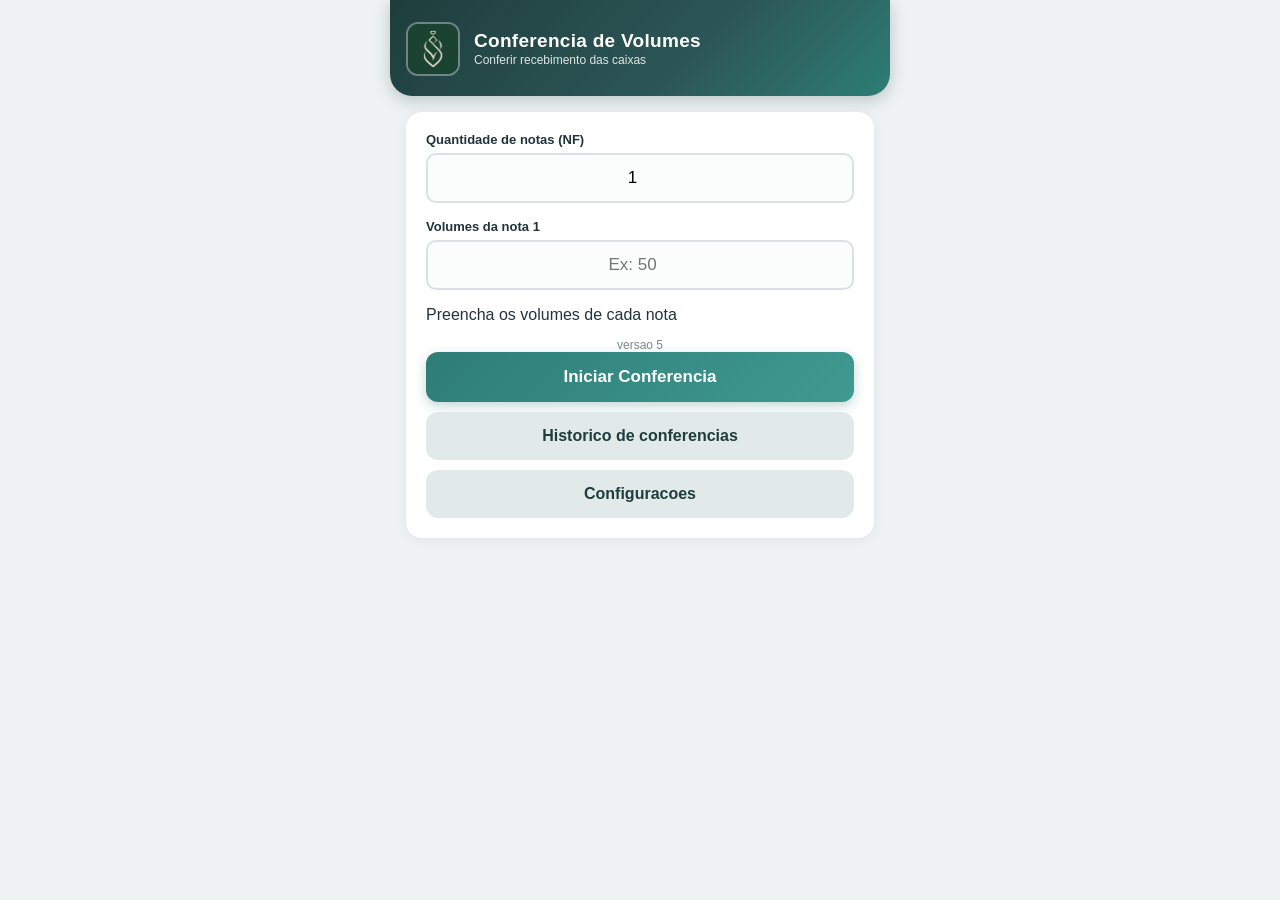
==== index.html @ 2ece8162 "Setup simples com campo por nota" ====
<!DOCTYPE html>
<html lang="pt-BR">
<head>
    <meta charset="UTF-8">
    <meta name="viewport" content="width=device-width, initial-scale=1.0, maximum-scale=1.0, user-scalable=no">
    <title>Conferencia de Volumes</title>
    <meta name="theme-color" content="#1f3d3d">
    <link rel="stylesheet" href="style.css?v=5">
</head>
<body>

    <header class="app-header">
        <img id="logoImg" alt="Logo" src="[data-uri]">
        <div class="titulo">
            <h1>Conferencia de Volumes</h1>
            <p>Conferir recebimento das caixas</p>
        </div>
    </header>

    <!-- ===== SETUP ===== -->
    <section id="screen-setup" class="screen active">
        <div class="card">
            <div class="field">
                <label for="numNotas">Quantidade de notas (NF)</label>
                <input type="number" id="numNotas" min="1" max="50" value="1" inputmode="numeric">
            </div>

            <div id="notasLista"></div>

            <div class="summary" id="setupSummary"></div>

            <p class="versao">versao 5</p>

            <button id="btnIniciar" class="btn-primary">Iniciar Conferencia</button>

            <button id="btnVerHistorico" class="btn-secondary">Historico de conferencias</button>
            <button id="btnConfig" class="btn-secondary">Configuracoes</button>
        </div>
    </section>

    <!-- ===== CONFIGURACOES ===== -->
    <section id="screen-config" class="screen">
        <header class="topbar">
            <div>
                <button id="btnVoltarConfig" class="btn-icon" title="Voltar">&lt;</button>
                <span class="topbar-title">Configuracoes</span>
            </div>
        </header>
        <div class="config-group">
            <h3>Confirmacao</h3>
            <div class="config-row">
                <div>
                    <div class="label">Som de confirmacao</div>
                    <div class="desc">Beep ao registrar e ao detectar erro</div>
                </div>
                <div class="switch"><input type="checkbox" id="cfgSom"><label class="slider" for="cfgSom"></label></div>
            </div>
        </div>
        <div class="config-group">
            <h3>Vibracao</h3>
            <div class="config-row">
                <div>
                    <div class="label">Vibrar no registro</div>
                    <div class="desc">Vibracao ao registrar um volume</div>
                </div>
                <div class="switch"><input type="checkbox" id="cfgVibrar"><label class="slider" for="cfgVibrar"></label></div>
            </div>
        </div>
    </section>

    <!-- ===== CONFERENCIA ===== -->
    <section id="screen-conference" class="screen">
        <header class="topbar">
            <div>
                <button id="btnVoltar" class="btn-icon" title="Voltar">&lt;</button>
                <span class="topbar-title">Conferencia</span>
            </div>
            <span class="nf-badge" id="nfBadge">NF: -</span>
        </header>

        <div class="nf-badge-center">
            <div class="progress">
                <span id="progressCount">0</span> / <span id="progressTotal">0</span>
            </div>
        </div>

        <div class="progressbar"><div id="progressFill"></div></div>

        <div class="input-area">
            <input type="number" id="inputCodigo" placeholder="Digite o numero do volume" inputmode="numeric" min="1" step="1" autocomplete="off">
            <button id="btnConfirmar" class="btn-confirmar" type="button">Confirmar</button>
        </div>

        <div class="extra-actions">
            <button id="btnSemEtiqueta" class="btn-sem-etiqueta">Caixa sem<br>etiqueta</button>
            <button id="btnDesfazer" class="btn-sem-etiqueta btn-desfazer">Desfazer<br>ultimo</button>
        </div>

        <div id="feedback" class="feedback"></div>
        <p class="grid-hint">Toque em um volume registrado para removê-lo.</p>

        <div class="stats">
            <div class="stat ok"><span id="statOk">0</span><small>Registrados</small></div>
            <div class="stat falta"><span id="statFalta">0</span><small>Faltando</small></div>
            <div class="stat sem"><span id="statSem">0</span><small>Sem etiqueta</small></div>
            <div class="stat dup"><span id="statDup">0</span><small>Repetidos</small></div>
        </div>

        <div id="avisoExcesso" class="aviso-excesso hidden"></div>

        <div id="grid" class="grid"></div>

        <div style="height:12px"></div>
        <button id="btnFinalizar" class="btn-primary">Finalizar e Salvar</button>
    </section>

    <!-- ===== RELATORIO ===== -->
    <section id="screen-report" class="screen">
        <div class="card">
            <h1>Relatorio Final</h1>
            <div id="reportNf" class="nf-line"></div>
            <div id="reportSummary" class="summary"></div>
            <div id="reportExcesso" class="aviso-excesso" style="display:none"></div>

            <h3>Volumes Faltando</h3>
            <div id="reportFalta" class="report-list"></div>

            <h3>Caixas sem etiqueta</h3>
            <div id="reportSemAviso" class="aviso-sem-aviso"></div>
            <div id="reportSem" class="report-list"></div>

            <h3>Volumes Repetidos</h3>
            <div id="reportDup" class="report-list"></div>

            <h3>Volumes Registrados</h3>
            <div id="reportOk" class="report-list"></div>

            <div class="report-actions">
                <button id="btnExcel" class="btn-excel">Exportar Excel (Planilha)</button>
                <button id="btnSalvarHist" class="btn-primary" style="margin-top:10px">Salvar no Historico</button>
                <button id="btnNova" class="btn-secondary">Nova Conferencia</button>
            </div>
        </div>
    </section>

    <!-- ===== HISTORICO ===== -->
    <section id="screen-historico" class="screen">
        <header class="topbar">
            <div>
                <button id="btnVoltarHist" class="btn-icon" title="Voltar">&lt;</button>
                <span class="topbar-title">Historico</span>
            </div>
        </header>
        <div id="histList"></div>
    </section>

    <!-- ===== MODAL SEM ETIQUETA ===== -->
    <div id="modalSem" class="modal-overlay">
        <div class="modal">
            <h2>Caixa sem etiqueta / ilegivel</h2>
            <p>Confirma que esta caixa nao tem etiqueta legivel? Ela sera registrada separado, sem numero de volume.</p>
            <button id="btnModalConfirm" class="btn-confirm">Registrar caixa</button>
            <button id="btnModalCancel" class="btn-cancel">Cancelar</button>
        </div>
    </div>

    <!-- ===== MODAL VOLUME REPETIDO ===== -->
    <div id="modalDup" class="modal-overlay">
        <div class="modal">
            <h2>Volume repetido</h2>
            <p id="modalDupMsg">Este volume ja foi registrado. Registrar novamente (duplicado)?</p>
            <button id="btnDupConfirm" class="btn-confirm">Registrar duplicado</button>
            <button id="btnDupCancel" class="btn-cancel">Cancelar</button>
        </div>
    </div>

    <!-- ===== MODAL CONFIRMAR FINALIZAR ===== -->
    <div id="modalFin" class="modal-overlay">
        <div class="modal">
            <h2>Finalizar conferencia?</h2>
            <p id="modalFinMsg">Ainda faltam volumes. Deseja finalizar mesmo assim?</p>
            <div class="modal-actions">
                <button id="btnFinConfirm" class="btn-confirm">Sim, finalizar</button>
                <button id="btnFinCancel" class="btn-cancel">Voltar</button>
            </div>
        </div>
    </div>

    <script src="app.js?v=5"></script>
</body>
</html>
---- style.css ----
* {
    margin: 0;
    padding: 0;
    box-sizing: border-box;
    -webkit-tap-highlight-color: transparent;
}

:root {
    --primary: #1f3d3d;
    --primary-light: #2c5656;
    --primary-dark: #142b2b;
    --accent: #2e7d76;
    --accent-light: #3f9a91;
    --gold: #e8b64c;
    --bg: #eef2f2;
    --card: #ffffff;
    --text: #22333b;
    --text-muted: #7a8a8a;
    --success: #1f8a5f;
    --success-bg: #e6f6ef;
    --warn: #d98b2b;
    --warn-bg: #fdf1e0;
    --danger: #d64545;
    --danger-bg: #fbeaea;
}

html, body {
    height: 100%;
}

body {
    font-family: -apple-system, BlinkMacSystemFont, 'Segoe UI', Roboto, Arial, sans-serif;
    background: var(--bg);
    color: var(--text);
    max-width: 500px;
    margin: 0 auto;
    font-size: 16px;
    padding-bottom: 24px;
}

/* ===== Header/logo ===== */
.app-header {
    background: linear-gradient(135deg, var(--primary) 0%, var(--primary-light) 60%, var(--accent) 100%);
    color: #fff;
    padding: 22px 16px 20px;
    display: flex;
    align-items: center;
    gap: 14px;
    border-radius: 0 0 22px 22px;
    box-shadow: 0 4px 16px rgba(31,61,61,0.25);
    margin-bottom: 16px;
}

.app-header img {
    width: 54px;
    height: 54px;
    border-radius: 12px;
    object-fit: cover;
    border: 2px solid rgba(255,255,255,0.35);
}

.app-header .titulo {
    line-height: 1.2;
}

.app-header h1 {
    font-size: 19px;
    font-weight: 800;
    letter-spacing: 0.3px;
}

.app-header p {
    font-size: 12px;
    opacity: 0.85;
    font-weight: 500;
}

.screen { display: none; }
.screen.active { display: block; padding: 0 16px; }

/* ===== Card ===== */
.card {
    background: var(--card);
    border-radius: 16px;
    padding: 20px;
    box-shadow: 0 2px 12px rgba(0,0,0,0.06);
}

.field {
    margin-bottom: 16px;
}

.field label {
    display: block;
    font-size: 13px;
    font-weight: 700;
    color: var(--text);
    margin-bottom: 6px;
}

.field input {
    width: 100%;
    padding: 13px;
    border: 2px solid #d9e2e2;
    border-radius: 10px;
    font-size: 17px;
    text-align: center;
    background: #fbfdfd;
}

.field textarea {
    width: 100%;
    padding: 13px;
    border: 2px solid #d9e2e2;
    border-radius: 10px;
    font-size: 18px;
    text-align: center;
    background: #fbfdfd;
    resize: vertical;
    font-family: inherit;
    line-height: 1.5;
}

.field textarea:focus {
    outline: none;
    border-color: var(--accent);
    background: #fff;
}

.field input:focus {
    outline: none;
    border-color: var(--accent);
    background: #fff;
}

.field small {
    display: block;
    color: var(--text-muted);
    font-size: 12px;
    margin-top: 4px;
}

.versao {
    text-align: center;
    color: var(--text-muted);
    font-size: 12px;
    margin-top: 14px;
}

/* ===== Botoes ===== */
.btn-primary {
    width: 100%;
    padding: 15px;
    background: linear-gradient(135deg, var(--accent) 0%, var(--accent-light) 100%);
    color: #fff;
    border: none;
    border-radius: 12px;
    font-size: 17px;
    font-weight: 700;
    cursor: pointer;
    box-shadow: 0 4px 12px rgba(46,125,118,0.3);
}

.btn-primary:active { transform: scale(0.98); opacity: 0.92; }

.btn-secondary {
    width: 100%;
    padding: 15px;
    background: #e2e9e9;
    color: var(--primary);
    border: none;
    border-radius: 12px;
    font-size: 16px;
    font-weight: 700;
    cursor: pointer;
    margin-top: 10px;
}

.btn-secondary:active { background: #d3dddd; }

/* ===== Topbar conferencia ===== */
.topbar {
    display: flex;
    justify-content: space-between;
    align-items: center;
    margin-bottom: 8px;
}

.topbar > div:first-child {
    display: flex;
    align-items: center;
    gap: 8px;
}

.btn-icon {
    background: var(--card);
    border: 2px solid #d9e2e2;
    font-size: 18px;
    font-weight: 700;
    cursor: pointer;
    padding: 6px 12px;
    border-radius: 10px;
    color: var(--primary);
}

.topbar-title { font-size: 17px; font-weight: 800; color: var(--primary); }
.nf-badge {
    font-size: 12px;
    color: var(--gold);
    font-weight: 700;
    background: rgba(31,61,61,0.15);
    padding: 3px 8px;
    border-radius: 20px;
}
.progress { font-size: 17px; font-weight: 800; color: var(--primary); }

.progressbar {
    height: 10px;
    background: #e0e7e7;
    border-radius: 10px;
    overflow: hidden;
    margin-bottom: 16px;
}

#progressFill {
    height: 100%;
    width: 0%;
    background: linear-gradient(90deg, var(--accent), var(--accent-light));
    transition: width 0.3s;
}

/* ===== Input area ===== */
.input-area {
    display: flex;
    gap: 8px;
    margin-bottom: 10px;
}

.input-area input {
    flex: 1;
    padding: 14px;
    border: 2px solid #d9e2e2;
    border-radius: 10px;
    font-size: 20px;
    background: #fff;
}

.input-area input:focus { outline: none; border-color: var(--accent); }

.btn-confirmar {
    padding: 0 20px;
    font-size: 15px;
    font-weight: 800;
    background: linear-gradient(135deg, var(--primary) 0%, var(--primary-light) 100%);
    color: #fff;
    border: none;
    border-radius: 10px;
    cursor: pointer;
}

.btn-confirmar:active { transform: scale(0.96); }

.hidden { display: none !important; }

/* ===== Acoes extras (sem etiqueta) ===== */
.extra-actions {
    display: flex;
    gap: 8px;
    margin-bottom: 12px;
}

.btn-sem-etiqueta {
    flex: 1;
    padding: 13px 8px;
    background: var(--warn-bg);
    border: 2px dashed var(--warn);
    color: var(--warn);
    border-radius: 10px;
    font-size: 14px;
    font-weight: 700;
    cursor: pointer;
    min-height: 52px;
    line-height: 1.25;
    text-align: center;
    touch-action: manipulation;
    -webkit-tap-highlight-color: transparent;
}

.btn-sem-etiqueta:active { background: #fbe6c8; }

/* ===== Feedback ===== */
.feedback {
    text-align: center;
    font-size: 15px;
    font-weight: 700;
    padding: 11px;
    border-radius: 12px;
    margin-bottom: 12px;
    min-height: 20px;
}

.feedback.ok { background: var(--success-bg); color: var(--success); }
.feedback.dup { background: var(--warn-bg); color: var(--warn); }
.feedback.err { background: var(--danger-bg); color: var(--danger); }
.feedback.semEtiqueta { background: var(--danger-bg); color: var(--danger); }

.grid-hint {
    color: var(--text-muted);
    font-size: 12px;
    font-weight: 600;
    margin: -4px 0 10px;
    text-align: center;
}

/* ===== Stats ===== */
.stats {
    display: flex;
    gap: 12px;
    margin-bottom: 16px;
}

.stat {
    flex: 1;
    background: var(--card);
    border-radius: 14px;
    padding: 12px;
    text-align: center;
    box-shadow: 0 1px 6px rgba(0,0,0,0.05);
    border: 2px solid #eef2f2;
}

.stat span { display: block; font-size: 26px; font-weight: 800; }
.stat small { color: var(--text-muted); font-size: 12px; font-weight: 600; }

.stat.ok span { color: var(--success); }
.stat.falta span { color: var(--danger); }
.stat.sem span { color: var(--warn); }

/* ===== Grid ===== */
.grid {
    display: grid;
    grid-template-columns: repeat(auto-fill, minmax(50px, 1fr));
    gap: 6px;
    margin-bottom: 20px;
    background: var(--card);
    padding: 12px;
    border-radius: 14px;
    box-shadow: 0 1px 6px rgba(0,0,0,0.05);
}

.cell {
    aspect-ratio: 1;
    display: flex;
    align-items: center;
    justify-content: center;
    font-size: 13px;
    font-weight: 700;
    border-radius: 8px;
    background: #eef2f2;
    color: var(--primary);
}

.cell.ok {
    background: var(--success);
    color: #fff;
    cursor: pointer;
}

/* ===== Relatorio ===== */
.report-list {
    max-height: 200px;
    overflow-y: auto;
    background: #f6f9f9;
    border-radius: 12px;
    padding: 10px;
    margin-bottom: 16px;
    display: flex;
    flex-wrap: wrap;
    gap: 6px;
    border: 2px solid #eef2f2;
}

.badge {
    padding: 6px 10px;
    border-radius: 8px;
    font-weight: 700;
    font-size: 13px;
    background: var(--danger);
    color: #fff;
}

.badge.ok { background: var(--success); }
.badge.sem { background: var(--warn); }

h3 { color: var(--primary); margin: 10px 0 8px; font-size: 15px; }

.report-actions { margin-top: 12px; }

/* ===== Historico ===== */
.hist-item {
    background: var(--card);
    border-radius: 14px;
    padding: 14px;
    margin-bottom: 10px;
    border-left: 5px solid var(--accent);
    box-shadow: 0 1px 6px rgba(0,0,0,0.05);
    cursor: pointer;
}

.hist-item.done { border-left-color: var(--success); }
.hist-item.pendente { border-left-color: var(--warn); }

.hist-top {
    display: flex;
    justify-content: space-between;
    align-items: center;
    margin-bottom: 6px;
}

.hist-nf { font-weight: 800; font-size: 15px; color: var(--primary); }
.hist-data { font-size: 12px; color: var(--text-muted); }

.hist-info {
    font-size: 13px;
    color: var(--text);
    display: flex;
    gap: 14px;
}

.hist-info .ok { color: var(--success); font-weight: 700; }
.hist-info .falta { color: var(--danger); font-weight: 700; }
.hist-info .sem { color: var(--warn); font-weight: 700; }

.btn-excluir-hist {
    background: none;
    border: none;
    color: var(--danger);
    font-size: 20px;
    cursor: pointer;
    padding: 2px 8px;
}

.empty-state {
    text-align: center;
    color: var(--text-muted);
    padding: 30px 10px;
    font-size: 15px;
}

/* ===== Confirma modal para sem etiqueta ===== */
.modal-overlay {
    position: fixed;
    top: 0; left: 0; right: 0; bottom: 0;
    background: rgba(0,0,0,0.5);
    display: none;
    align-items: center;
    justify-content: center;
    z-index: 100;
    padding: 20px;
}

.modal-overlay.active { display: flex; }

.modal {
    background: #fff;
    border-radius: 16px;
    padding: 22px;
    width: 100%;
    max-width: 380px;
    box-shadow: 0 8px 30px rgba(0,0,0,0.3);
}

.modal h2 { font-size: 18px; color: var(--primary); margin-bottom: 8px; }
.modal p { font-size: 14px; color: var(--text-muted); margin-bottom: 16px; }

.modal-actions {
    display: flex;
    gap: 10px;
    margin-top: 16px;
}

.modal-actions button {
    flex: 1;
    padding: 16px;
    border: none;
    border-radius: 12px;
    font-size: 16px;
    font-weight: 700;
    cursor: pointer;
}

.btn-confirm {
    background: linear-gradient(135deg, var(--warn) 0%, #e9a23b 100%);
    color: #fff;
    width: 100%;
    padding: 18px;
    border: none;
    border-radius: 14px;
    font-size: 17px;
    font-weight: 800;
    cursor: pointer;
    box-shadow: 0 5px 14px rgba(217,139,43,0.35);
    letter-spacing: 0.3px;
    margin-bottom: 12px;
}

.btn-confirm:active { transform: scale(0.97); opacity: 0.92; }

.btn-cancel {
    background: #f0f4f4;
    color: var(--primary);
    width: 100%;
    padding: 15px;
    border: none;
    border-radius: 14px;
    font-size: 16px;
    font-weight: 700;
    cursor: pointer;
    border: 2px solid #e0e8e8;
}

.btn-cancel:active { background: #e4ecec; }

/* ===== Configuracoes ===== */
.config-group {
    background: var(--card);
    border-radius: 14px;
    padding: 16px;
    margin-bottom: 12px;
    box-shadow: 0 1px 6px rgba(0,0,0,0.05);
}
.config-group h3 { font-size: 14px; color: var(--text-muted); margin-bottom: 12px; text-transform: uppercase; letter-spacing: 0.5px; }
.config-row {
    display: flex;
    justify-content: space-between;
    align-items: center;
    padding: 10px 0;
}
.config-row .label { font-size: 15px; font-weight: 600; color: var(--text); }
.config-row .desc { font-size: 12px; color: var(--text-muted); margin-top: 2px; }

/* Toggle switch */
.switch { position: relative; width: 54px; height: 30px; }
.switch input { opacity: 0; width: 0; height: 0; }
.slider {
    position: absolute; cursor: pointer; top: 0; left: 0; right: 0; bottom: 0;
    background: #cbd6d6; border-radius: 30px; transition: 0.3s;
}
.slider:before {
    position: absolute; content: ""; height: 24px; width: 24px; left: 3px; bottom: 3px;
    background: #fff; border-radius: 50%; transition: 0.3s; box-shadow: 0 1px 3px rgba(0,0,0,0.2);
}
.switch input:checked + .slider { background: var(--accent); }
.switch input:checked + .slider:before { transform: translateX(24px); }

/* Segmented control */
.seg {
    display: flex; background: #e8eeee; border-radius: 10px; padding: 3px; gap: 3px;
}
.seg button {
    flex: 1; padding: 10px; border: none; border-radius: 8px; background: transparent;
    font-size: 13px; font-weight: 700; color: var(--text-muted); cursor: pointer;
}
.seg button.ativo { background: #fff; color: var(--primary); box-shadow: 0 1px 3px rgba(0,0,0,0.12); }

/* ===== Botoes extras na conferencia ===== */
.acao-barra {
    display: flex; gap: 8px; margin-bottom: 12px;
}
.btn-acao {
    flex: 1; padding: 12px; border: 2px solid #d9e2e2; border-radius: 10px;
    background: var(--card); color: var(--primary); font-size: 14px; font-weight: 700; cursor: pointer;
}
.btn-acao:active { background: #f0f4f4; }

/* ===== Relatorio export botoes ===== */
.btn-excel {
    width: 100%; padding: 15px; background: linear-gradient(135deg, #1f7a3d, #2d9d4e);
    color: #fff; border: none; border-radius: 12px; font-size: 16px; font-weight: 700; cursor: pointer;
    margin-top: 10px;
}
.btn-excel:active { transform: scale(0.98); }
.btn-compartilhar {
    width: 100%; padding: 15px; background: linear-gradient(135deg, #2c7be5, #4b9af7);
    color: #fff; border: none; border-radius: 12px; font-size: 16px; font-weight: 700; cursor: pointer;
    margin-top: 10px;
}
.btn-compartilhar:active { transform: scale(0.98); }

/* Modal finalizar: botoes lado a lado */
#modalFin .modal-actions .btn-confirm {
    width: auto;
    padding: 16px;
}
#modalFin .modal-actions {
    display: flex;
    gap: 10px;
    margin-top: 16px;
}
#modalFin .modal-actions button {
    flex: 1;
    border-radius: 12px;
    font-size: 15px;
    font-weight: 700;
}
#modalFin .btn-cancel {
    border: 2px solid #e0e8e8;
    background: #f0f4f4;
}

/* ===== Duplicados ===== */
.stat.dup { background: #fdf1e0; color: var(--warn); }
.stat.dup span { color: var(--warn); }
.stat.dup small { color: #b07d2e; }
.badge.dup { background: #fdf1e0; color: var(--warn); border: 1px solid #f0d9b0; }
.hist-info .dup { color: var(--warn); }
.cell.dup { background: var(--warn-bg); color: var(--warn); font-weight: 800; }
.feedback.dupOk { background: var(--warn-bg); color: var(--warn); border: 1px solid #f0d9b0; }
.feedback.cancel { background: #eef2f2; color: var(--text-muted); border: 1px solid #d9e2e2; }
.report-list { margin-bottom: 12px; }

/* ===== Aviso de deducao da caixa sem etiqueta ===== */
.aviso-sem {
    background: linear-gradient(135deg, #e8f5ec, #d7efe0);
    border: 1.5px solid #b5ddc2;
    border-radius: 12px;
    padding: 12px 14px;
    margin: 12px 0;
    font-size: 15px;
    color: var(--success);
    font-weight: 600;
}
.aviso-sem strong { color: #155e3b; font-size: 17px; }
.aviso-sem.hidden { display: none; }
.aviso-sem-aviso {
    background: #eef7f1;
    border: 1px solid #cde8d6;
    border-left: 4px solid var(--success);
    border-radius: 8px;
    padding: 10px 12px;
    margin-bottom: 10px;
    font-size: 14px;
    color: #155e3b;
    line-height: 1.5;
}
.aviso-sem-aviso strong { font-weight: 800; }

/* ===== Aviso de caixa a mais ===== */
.aviso-excesso {
    background: linear-gradient(135deg, #fdf1e0, #fbebd2);
    border: 1.5px solid #f0d9b0;
    border-radius: 12px;
    padding: 12px 14px;
    margin: 12px 0;
    font-size: 15px;
    color: var(--warn);
    font-weight: 700;
}
.aviso-excesso strong { color: #b07314; font-size: 17px; }
.aviso-excesso.hidden { display: none; }

/* ===== Melhorias mobile / toque ===== */
html { -webkit-text-size-adjust: 100%; }
body { overscroll-behavior-y: contain; }

input, button, select, textarea { font-size: 16px; }

button { touch-action: manipulation; min-height: 44px; }

.btn-primary, .btn-secondary, .btn-excel, .btn-confirm, .btn-cancel { min-height: 48px; }

.stats { gap: 8px; }
.stat { padding: 10px 4px; }
.stat span { font-size: 22px; }
.stat small { font-size: 11px; line-height: 1.2; }

.grid { gap: 5px; padding: 10px; min-height: 120px; }
.cell { font-size: 12px; }

.input-area input { min-height: 52px; }

/* Tela configuracoes: padding e legibilidade */
#screen-config > .config-group { padding: 16px 14px; }
.config-row { padding: 12px 0; }
.config-row .label { font-size: 15px; }
.switch { flex-shrink: 0; margin-left: 12px; }
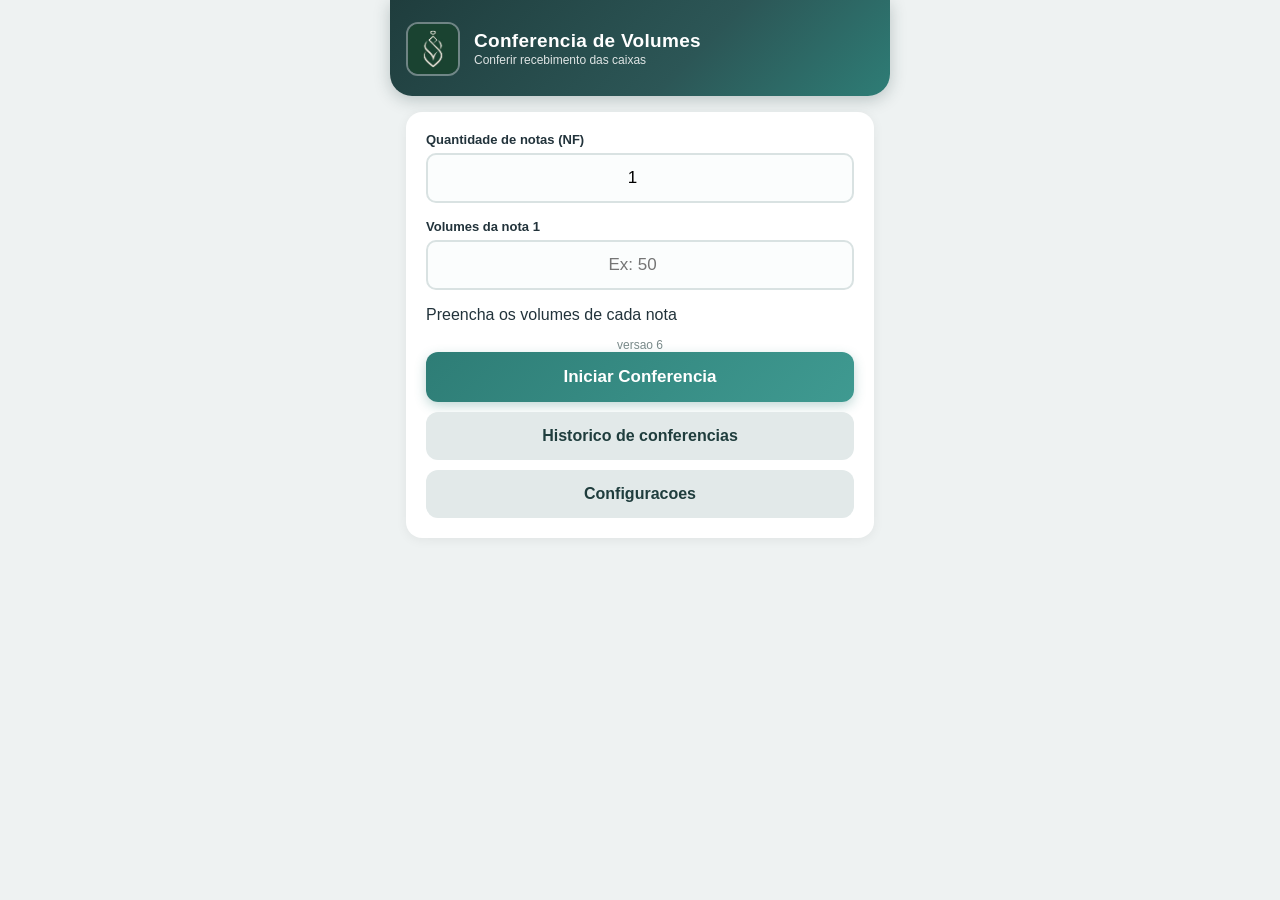
==== commit fc55c5be: "Volumes por nota com escolha da nota ao confirmar" ====
--- a/index.html
+++ b/index.html
@@ -5,7 +5,7 @@
     <meta name="viewport" content="width=device-width, initial-scale=1.0, maximum-scale=1.0, user-scalable=no">
     <title>Conferencia de Volumes</title>
     <meta name="theme-color" content="#1f3d3d">
-    <link rel="stylesheet" href="style.css?v=5">
+    <link rel="stylesheet" href="style.css?v=6">
 </head>
 <body>
 
@@ -29,7 +29,7 @@
 
             <div class="summary" id="setupSummary"></div>
 
-            <p class="versao">versao 5</p>
+            <p class="versao">versao 6</p>
 
             <button id="btnIniciar" class="btn-primary">Iniciar Conferencia</button>
 
@@ -164,6 +164,16 @@
         </div>
     </div>
 
+    <!-- ===== MODAL ESCOLHA DA NOTA ===== -->
+    <div id="modalNota" class="modal-overlay">
+        <div class="modal">
+            <h2>De qual nota?</h2>
+            <p id="modalNotaMsg">O volume existe em mais de uma nota.</p>
+            <div id="modalNotaBtns"></div>
+            <button id="btnNotaCancel" class="btn-cancel">Cancelar</button>
+        </div>
+    </div>
+
     <!-- ===== MODAL VOLUME REPETIDO ===== -->
     <div id="modalDup" class="modal-overlay">
         <div class="modal">
@@ -186,6 +196,6 @@
         </div>
     </div>
 
-    <script src="app.js?v=5"></script>
+    <script src="app.js?v=6"></script>
 </body>
 </html>
--- a/style.css
+++ b/style.css
@@ -360,10 +360,30 @@
     color: var(--primary);
 }
 
-.cell.ok {
-    background: var(--success);
-    color: #fff;
-    cursor: pointer;
+.cell.ok {
+    background: var(--success);
+    color: #fff;
+    cursor: pointer;
+}
+
+/* ===== Titulo de cada nota na grade ===== */
+.nota-titulo {
+    grid-column: 1 / -1;
+    font-size: 14px;
+    font-weight: 800;
+    color: var(--primary);
+    background: #e2e9e9;
+    border-radius: 8px;
+    padding: 7px 10px;
+    margin-top: 4px;
+}
+
+/* ===== Botoes de escolha da nota ===== */
+#modalNotaBtns .btn-confirm {
+    margin-bottom: 10px;
+}
+#modalNotaBtns .btn-confirm:last-child {
+    margin-bottom: 0;
 }
 
 /* ===== Relatorio ===== */
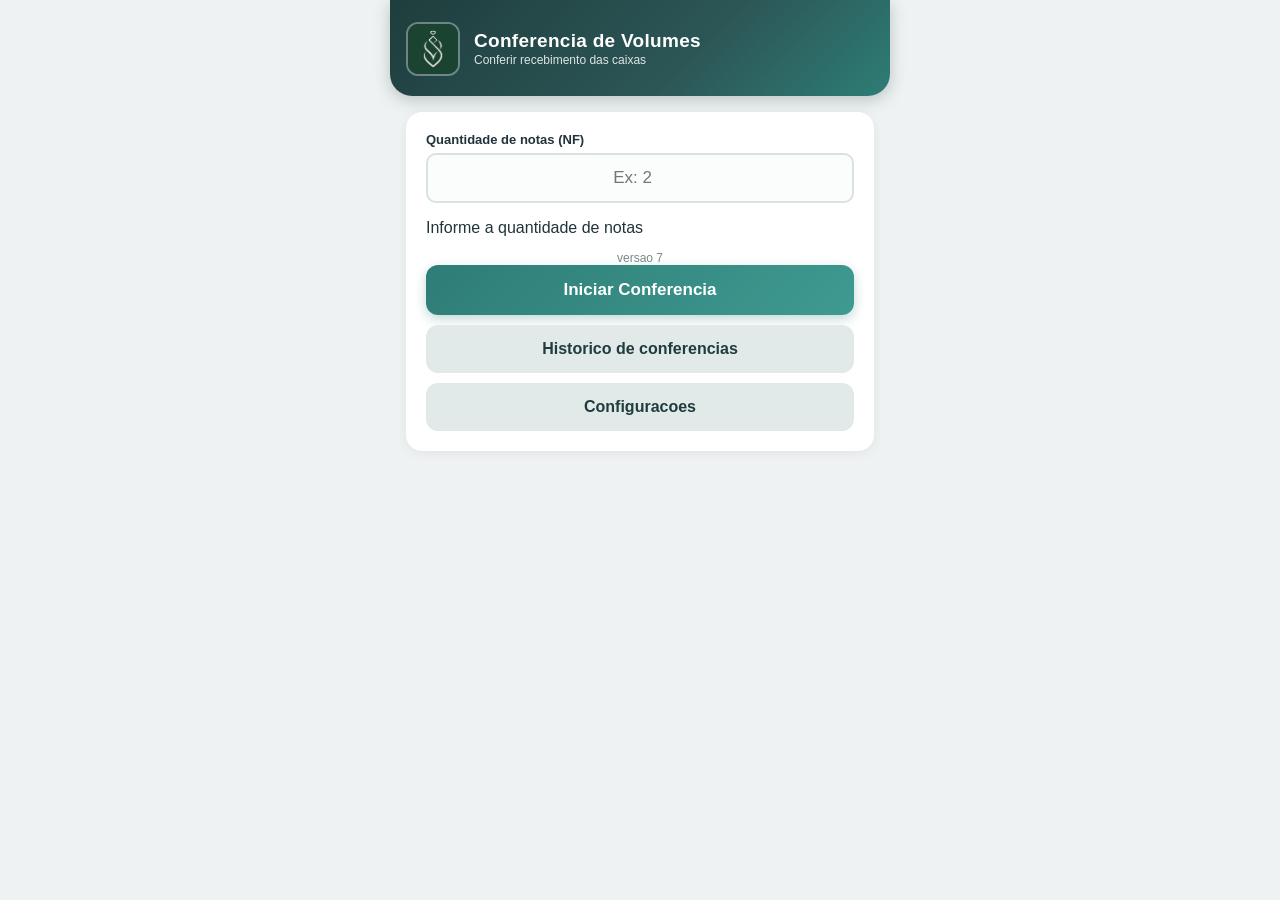
==== commit 0e4ef04c: "Campo de notas vazio e remocao de um registro por vez" ====
--- a/index.html
+++ b/index.html
@@ -5,7 +5,7 @@
     <meta name="viewport" content="width=device-width, initial-scale=1.0, maximum-scale=1.0, user-scalable=no">
     <title>Conferencia de Volumes</title>
     <meta name="theme-color" content="#1f3d3d">
-    <link rel="stylesheet" href="style.css?v=6">
+    <link rel="stylesheet" href="style.css?v=7">
 </head>
 <body>
 
@@ -22,14 +22,14 @@
         <div class="card">
             <div class="field">
                 <label for="numNotas">Quantidade de notas (NF)</label>
-                <input type="number" id="numNotas" min="1" max="50" value="1" inputmode="numeric">
+                <input type="number" id="numNotas" min="1" max="50" placeholder="Ex: 2" inputmode="numeric">
             </div>
 
             <div id="notasLista"></div>
 
             <div class="summary" id="setupSummary"></div>
 
-            <p class="versao">versao 6</p>
+            <p class="versao">versao 7</p>
 
             <button id="btnIniciar" class="btn-primary">Iniciar Conferencia</button>
 
@@ -196,6 +196,6 @@
         </div>
     </div>
 
-    <script src="app.js?v=6"></script>
+    <script src="app.js?v=7"></script>
 </body>
 </html>
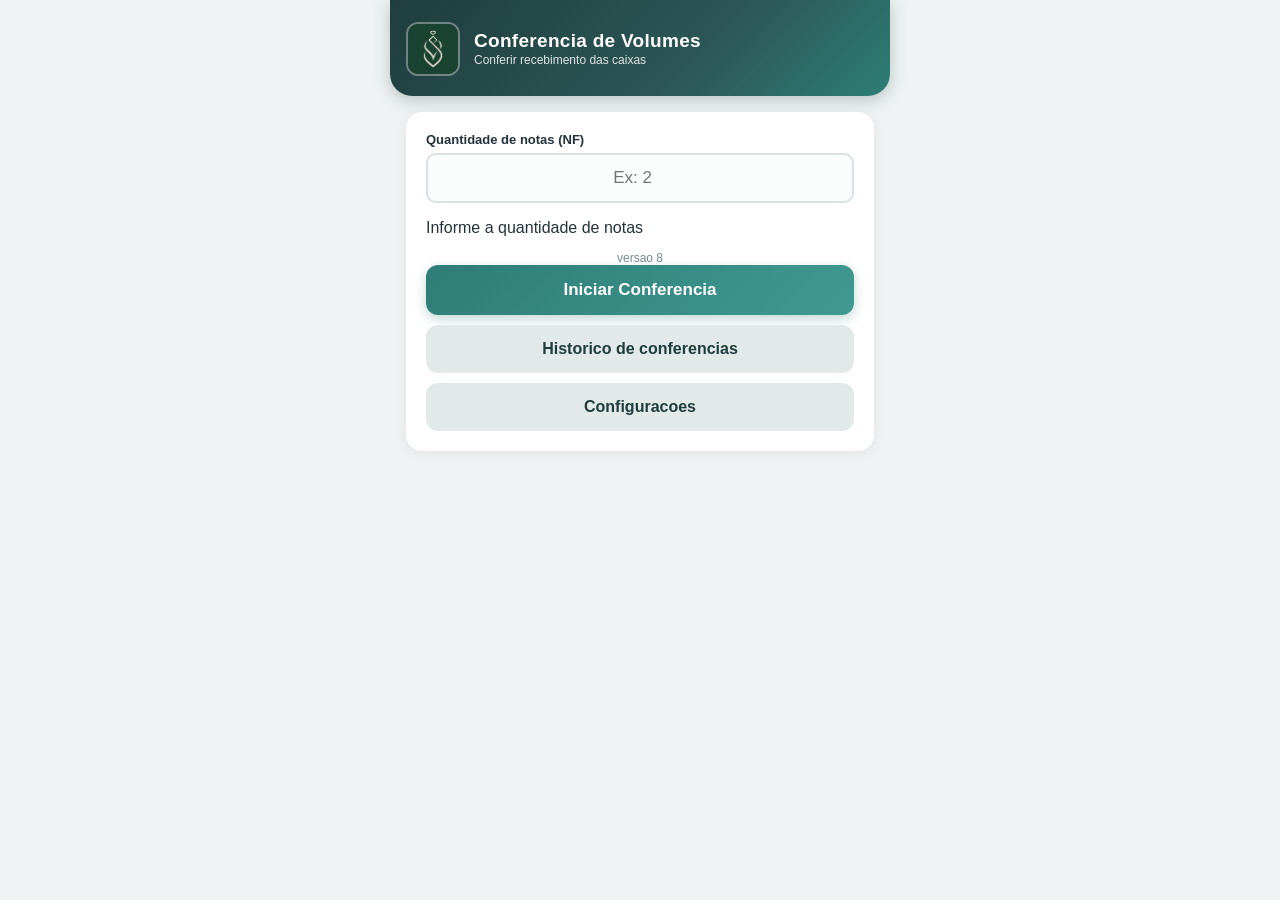
==== commit 1c637a95: "Melhorias de uso no celular" ====
--- a/index.html
+++ b/index.html
@@ -5,7 +5,13 @@
     <meta name="viewport" content="width=device-width, initial-scale=1.0, maximum-scale=1.0, user-scalable=no">
     <title>Conferencia de Volumes</title>
     <meta name="theme-color" content="#1f3d3d">
-    <link rel="stylesheet" href="style.css?v=7">
+    <meta name="mobile-web-app-capable" content="yes">
+    <meta name="apple-mobile-web-app-capable" content="yes">
+    <meta name="apple-mobile-web-app-status-bar-style" content="black-translucent">
+    <meta name="apple-mobile-web-app-title" content="Conferencia">
+    <link rel="manifest" href="manifest.json">
+    <link rel="apple-touch-icon" href="nicosia.jpg">
+    <link rel="stylesheet" href="style.css?v=8">
 </head>
 <body>
 
@@ -22,14 +28,14 @@
         <div class="card">
             <div class="field">
                 <label for="numNotas">Quantidade de notas (NF)</label>
-                <input type="number" id="numNotas" min="1" max="50" placeholder="Ex: 2" inputmode="numeric">
+                <input type="number" id="numNotas" min="1" max="50" placeholder="Ex: 2" inputmode="numeric" pattern="[0-9]*" enterkeyhint="next" autocomplete="off">
             </div>
 
             <div id="notasLista"></div>
 
             <div class="summary" id="setupSummary"></div>
 
-            <p class="versao">versao 7</p>
+            <p class="versao">versao 8</p>
 
             <button id="btnIniciar" class="btn-primary">Iniciar Conferencia</button>
 
@@ -87,7 +93,7 @@
         <div class="progressbar"><div id="progressFill"></div></div>
 
         <div class="input-area">
-            <input type="number" id="inputCodigo" placeholder="Digite o numero do volume" inputmode="numeric" min="1" step="1" autocomplete="off">
+            <input type="number" id="inputCodigo" placeholder="Digite o numero do volume" inputmode="numeric" pattern="[0-9]*" enterkeyhint="go" min="1" step="1" autocomplete="off" autocapitalize="off" autocorrect="off" spellcheck="false">
             <button id="btnConfirmar" class="btn-confirmar" type="button">Confirmar</button>
         </div>
 
@@ -196,6 +202,6 @@
         </div>
     </div>
 
-    <script src="app.js?v=7"></script>
+    <script src="app.js?v=8"></script>
 </body>
 </html>
--- a/style.css
+++ b/style.css
@@ -695,7 +695,16 @@
 .stat small { font-size: 11px; line-height: 1.2; }
 
 .grid { gap: 5px; padding: 10px; min-height: 120px; }
-.cell { font-size: 12px; }
+.cell { font-size: 12px; user-select: none; -webkit-user-select: none; touch-action: manipulation; }
+
+/* Celulas maiores em telas pequenas (alvos de toque) */
+@media (max-width: 420px) {
+    .grid { grid-template-columns: repeat(auto-fill, minmax(56px, 1fr)); }
+    .cell { font-size: 14px; }
+}
+
+.btn-confirmar { min-height: 52px; white-space: nowrap; }
+.input-area input { min-width: 0; }
 
 .input-area input { min-height: 52px; }
 
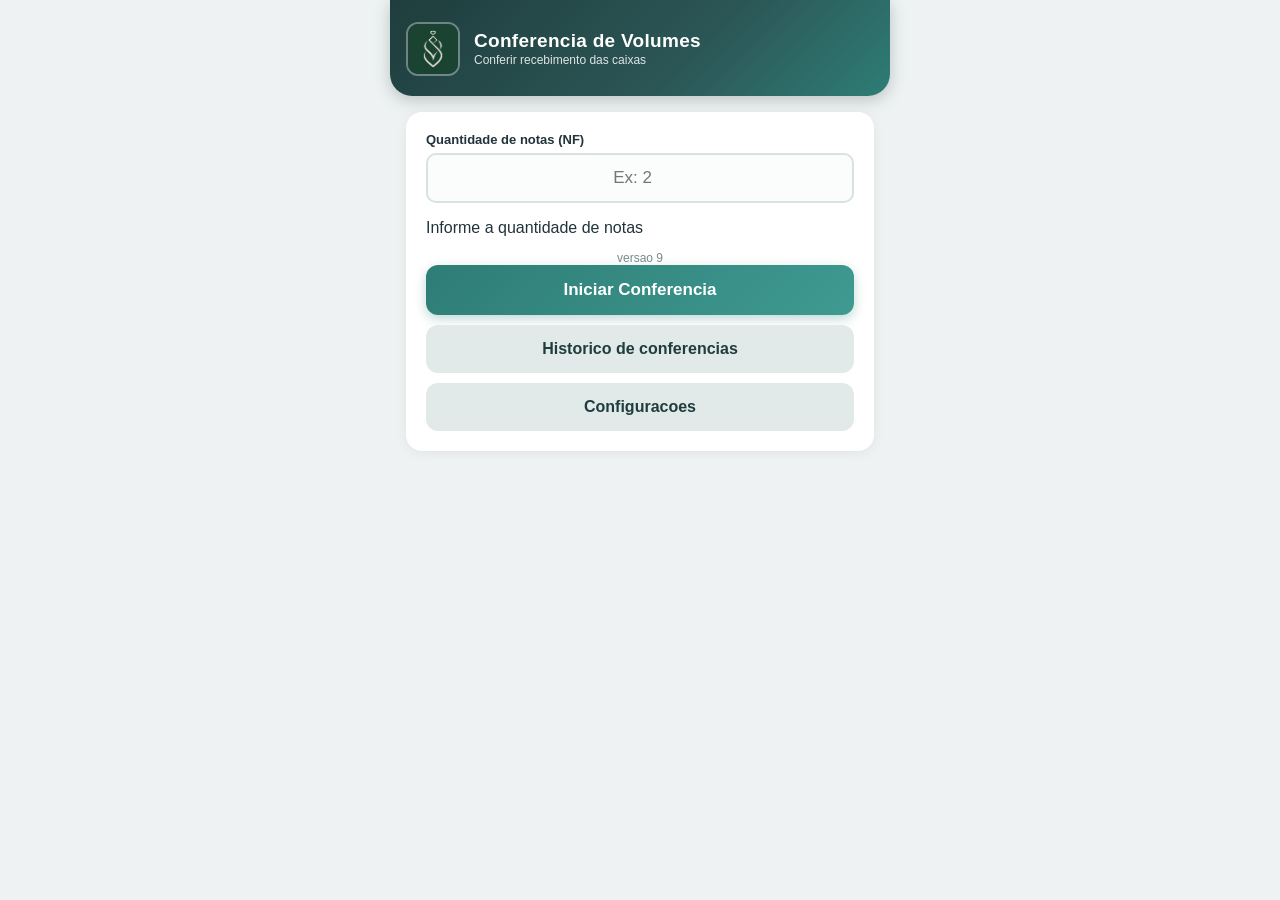
==== commit e6d61168: "Toque na grade registra o volume direto" ====
--- a/index.html
+++ b/index.html
@@ -11,7 +11,7 @@
     <meta name="apple-mobile-web-app-title" content="Conferencia">
     <link rel="manifest" href="manifest.json">
     <link rel="apple-touch-icon" href="nicosia.jpg">
-    <link rel="stylesheet" href="style.css?v=8">
+    <link rel="stylesheet" href="style.css?v=9">
 </head>
 <body>
 
@@ -35,7 +35,7 @@
 
             <div class="summary" id="setupSummary"></div>
 
-            <p class="versao">versao 8</p>
+            <p class="versao">versao 9</p>
 
             <button id="btnIniciar" class="btn-primary">Iniciar Conferencia</button>
 
@@ -103,7 +103,7 @@
         </div>
 
         <div id="feedback" class="feedback"></div>
-        <p class="grid-hint">Toque em um volume registrado para removê-lo.</p>
+        <p class="grid-hint">Toque no numero para registrar. Toque de novo para remover.</p>
 
         <div class="stats">
             <div class="stat ok"><span id="statOk">0</span><small>Registrados</small></div>
@@ -202,6 +202,6 @@
         </div>
     </div>
 
-    <script src="app.js?v=8"></script>
+    <script src="app.js?v=9"></script>
 </body>
 </html>
--- a/style.css
+++ b/style.css
@@ -348,16 +348,17 @@
     box-shadow: 0 1px 6px rgba(0,0,0,0.05);
 }
 
-.cell {
-    aspect-ratio: 1;
-    display: flex;
-    align-items: center;
-    justify-content: center;
-    font-size: 13px;
-    font-weight: 700;
-    border-radius: 8px;
-    background: #eef2f2;
-    color: var(--primary);
+.cell {
+    aspect-ratio: 1;
+    display: flex;
+    align-items: center;
+    justify-content: center;
+    font-size: 13px;
+    font-weight: 700;
+    border-radius: 8px;
+    background: #eef2f2;
+    color: var(--primary);
+    cursor: pointer;
 }
 
 .cell.ok {
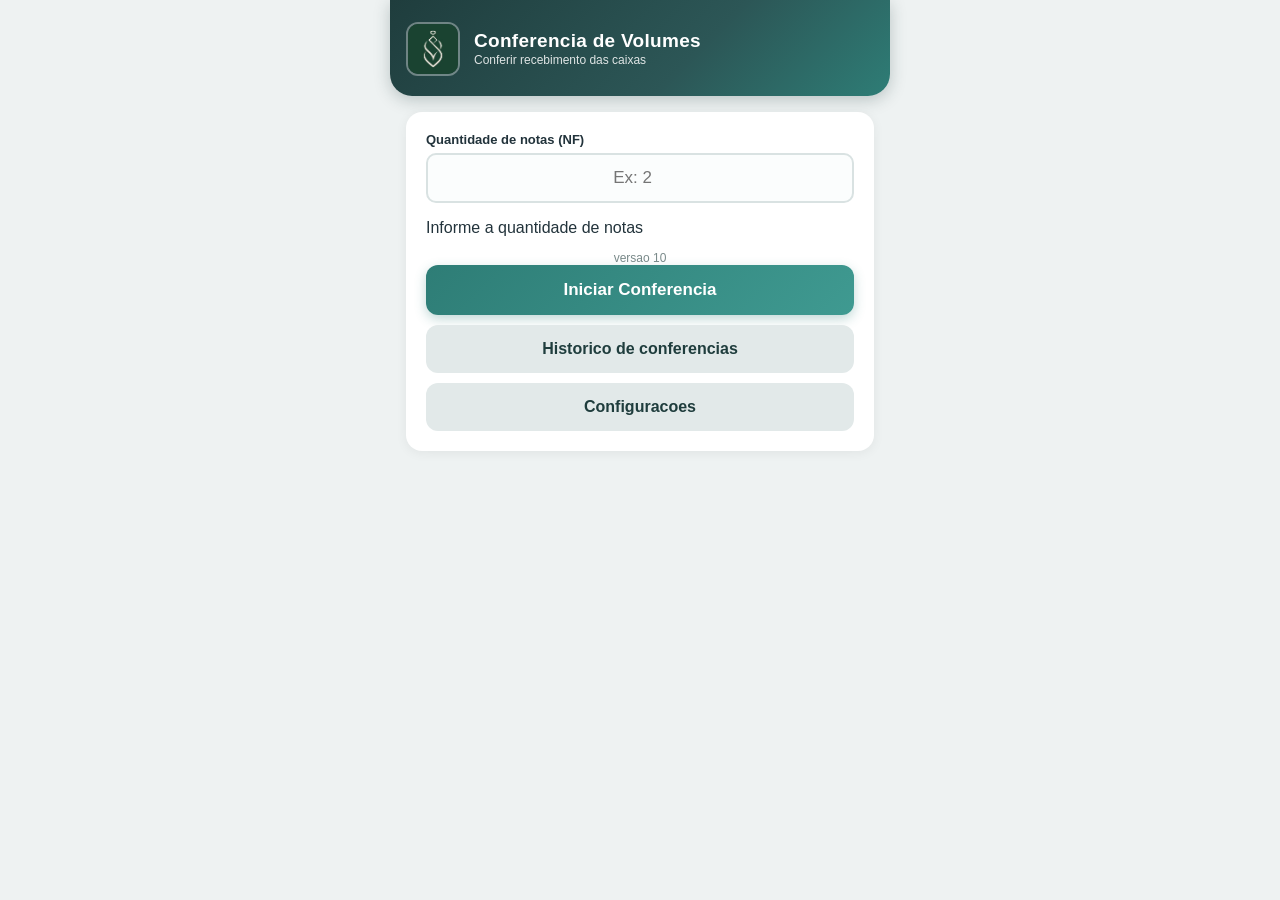
==== commit 7dddccd3: "Registro por toque com confirmacao e exclusao ao segurar" ====
--- a/index.html
+++ b/index.html
@@ -11,7 +11,7 @@
     <meta name="apple-mobile-web-app-title" content="Conferencia">
     <link rel="manifest" href="manifest.json">
     <link rel="apple-touch-icon" href="nicosia.jpg">
-    <link rel="stylesheet" href="style.css?v=9">
+    <link rel="stylesheet" href="style.css?v=10">
 </head>
 <body>
 
@@ -35,7 +35,7 @@
 
             <div class="summary" id="setupSummary"></div>
 
-            <p class="versao">versao 9</p>
+            <p class="versao">versao 10</p>
 
             <button id="btnIniciar" class="btn-primary">Iniciar Conferencia</button>
 
@@ -92,18 +92,13 @@
 
         <div class="progressbar"><div id="progressFill"></div></div>
 
-        <div class="input-area">
-            <input type="number" id="inputCodigo" placeholder="Digite o numero do volume" inputmode="numeric" pattern="[0-9]*" enterkeyhint="go" min="1" step="1" autocomplete="off" autocapitalize="off" autocorrect="off" spellcheck="false">
-            <button id="btnConfirmar" class="btn-confirmar" type="button">Confirmar</button>
-        </div>
-
         <div class="extra-actions">
             <button id="btnSemEtiqueta" class="btn-sem-etiqueta">Caixa sem<br>etiqueta</button>
             <button id="btnDesfazer" class="btn-sem-etiqueta btn-desfazer">Desfazer<br>ultimo</button>
         </div>
 
         <div id="feedback" class="feedback"></div>
-        <p class="grid-hint">Toque no numero para registrar. Toque de novo para remover.</p>
+        <p class="grid-hint">Toque para registrar, toque de novo para duplicar, segure para excluir.</p>
 
         <div class="stats">
             <div class="stat ok"><span id="statOk">0</span><small>Registrados</small></div>
@@ -170,13 +165,13 @@
         </div>
     </div>
 
-    <!-- ===== MODAL ESCOLHA DA NOTA ===== -->
-    <div id="modalNota" class="modal-overlay">
-        <div class="modal">
-            <h2>De qual nota?</h2>
-            <p id="modalNotaMsg">O volume existe em mais de uma nota.</p>
-            <div id="modalNotaBtns"></div>
-            <button id="btnNotaCancel" class="btn-cancel">Cancelar</button>
+    <!-- ===== MODAL CONFIRMAR REGISTRO ===== -->
+    <div id="modalConfirma" class="modal-overlay">
+        <div class="modal">
+            <h2>Confirmar volume?</h2>
+            <p id="modalConfirmaMsg">Registrar este volume?</p>
+            <button id="btnConfirmaOk" class="btn-confirm">Confirmar</button>
+            <button id="btnConfirmaCancel" class="btn-cancel">Cancelar</button>
         </div>
     </div>
 
@@ -202,6 +197,6 @@
         </div>
     </div>
 
-    <script src="app.js?v=9"></script>
+    <script src="app.js?v=10"></script>
 </body>
 </html>
--- a/style.css
+++ b/style.css
@@ -229,37 +229,6 @@
     transition: width 0.3s;
 }
 
-/* ===== Input area ===== */
-.input-area {
-    display: flex;
-    gap: 8px;
-    margin-bottom: 10px;
-}
-
-.input-area input {
-    flex: 1;
-    padding: 14px;
-    border: 2px solid #d9e2e2;
-    border-radius: 10px;
-    font-size: 20px;
-    background: #fff;
-}
-
-.input-area input:focus { outline: none; border-color: var(--accent); }
-
-.btn-confirmar {
-    padding: 0 20px;
-    font-size: 15px;
-    font-weight: 800;
-    background: linear-gradient(135deg, var(--primary) 0%, var(--primary-light) 100%);
-    color: #fff;
-    border: none;
-    border-radius: 10px;
-    cursor: pointer;
-}
-
-.btn-confirmar:active { transform: scale(0.96); }
-
 .hidden { display: none !important; }
 
 /* ===== Acoes extras (sem etiqueta) ===== */
@@ -379,14 +348,6 @@
     margin-top: 4px;
 }
 
-/* ===== Botoes de escolha da nota ===== */
-#modalNotaBtns .btn-confirm {
-    margin-bottom: 10px;
-}
-#modalNotaBtns .btn-confirm:last-child {
-    margin-bottom: 0;
-}
-
 /* ===== Relatorio ===== */
 .report-list {
     max-height: 200px;
@@ -696,18 +657,13 @@
 .stat small { font-size: 11px; line-height: 1.2; }
 
 .grid { gap: 5px; padding: 10px; min-height: 120px; }
-.cell { font-size: 12px; user-select: none; -webkit-user-select: none; touch-action: manipulation; }
+.cell { font-size: 12px; user-select: none; -webkit-user-select: none; -webkit-touch-callout: none; touch-action: manipulation; }
 
 /* Celulas maiores em telas pequenas (alvos de toque) */
 @media (max-width: 420px) {
     .grid { grid-template-columns: repeat(auto-fill, minmax(56px, 1fr)); }
     .cell { font-size: 14px; }
 }
-
-.btn-confirmar { min-height: 52px; white-space: nowrap; }
-.input-area input { min-width: 0; }
-
-.input-area input { min-height: 52px; }
 
 /* Tela configuracoes: padding e legibilidade */
 #screen-config > .config-group { padding: 16px 14px; }
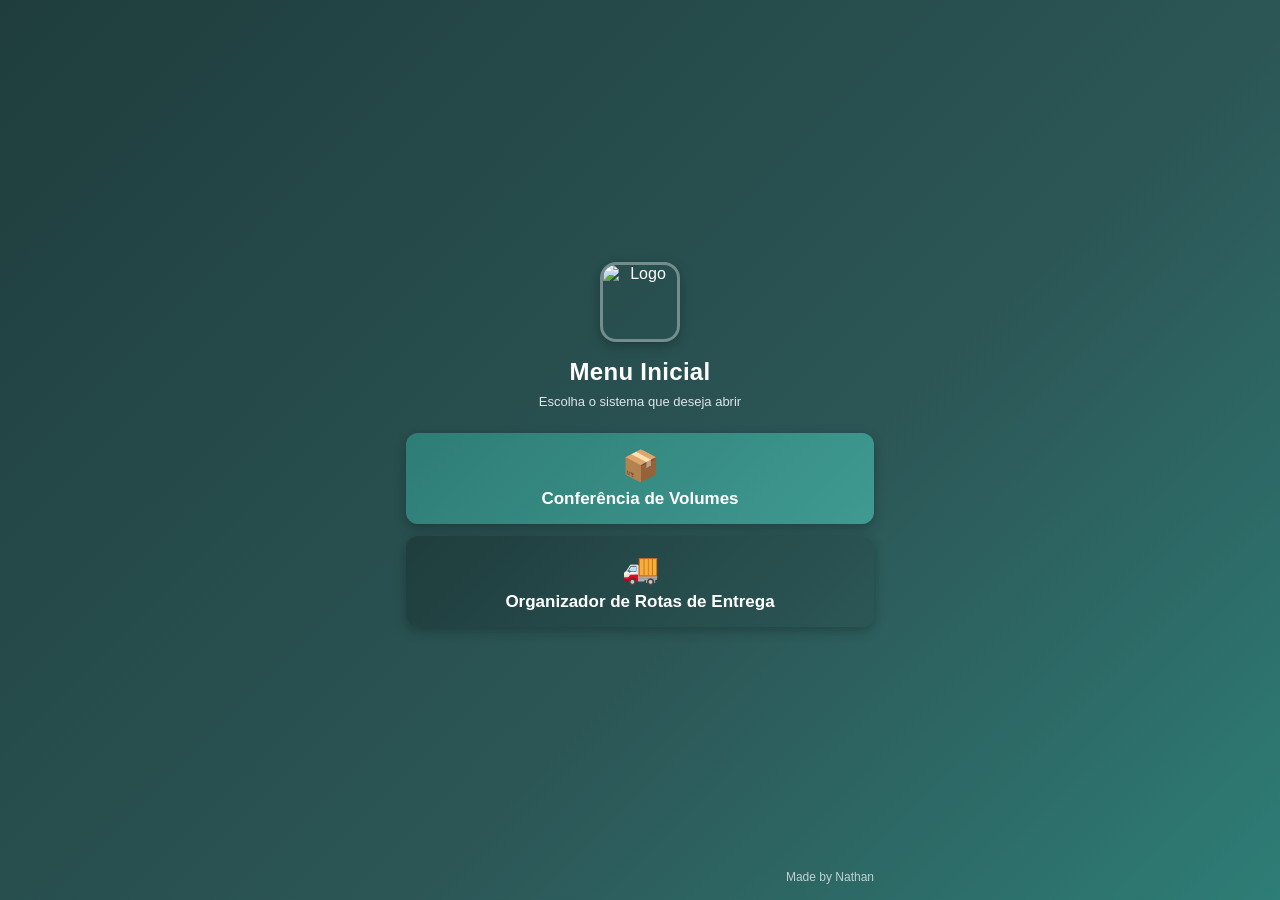
==== commit 2389eb4f: "Add files via upload" ====
--- a/index.html
+++ b/index.html
@@ -3,200 +3,146 @@
 <head>
     <meta charset="UTF-8">
     <meta name="viewport" content="width=device-width, initial-scale=1.0, maximum-scale=1.0, user-scalable=no">
-    <title>Conferencia de Volumes</title>
+    <title>Menu Inicial</title>
     <meta name="theme-color" content="#1f3d3d">
-    <meta name="mobile-web-app-capable" content="yes">
-    <meta name="apple-mobile-web-app-capable" content="yes">
-    <meta name="apple-mobile-web-app-status-bar-style" content="black-translucent">
-    <meta name="apple-mobile-web-app-title" content="Conferencia">
-    <link rel="manifest" href="manifest.json">
-    <link rel="apple-touch-icon" href="nicosia.jpg">
-    <link rel="stylesheet" href="style.css?v=10">
+    <style>
+        * {
+            margin: 0;
+            padding: 0;
+            box-sizing: border-box;
+            -webkit-tap-highlight-color: transparent;
+        }
+        :root {
+            --primary: #1f3d3d;
+            --primary-light: #2c5656;
+            --primary-dark: #142b2b;
+            --accent: #2e7d76;
+            --accent-light: #3f9a91;
+            --gold: #e8b64c;
+            --bg: #eef2f2;
+            --card: #ffffff;
+            --text: #22333b;
+            --text-muted: #7a8a8a;
+            --success: #1f8a5f;
+            --success-bg: #e6f6ef;
+            --warn: #d98b2b;
+            --warn-bg: #fdf1e0;
+            --danger: #d64545;
+            --danger-bg: #fbeaea;
+        }
+        html, body {
+            height: 100%;
+        }
+        body {
+            font-family: -apple-system, BlinkMacSystemFont, 'Segoe UI', Roboto, Arial, sans-serif;
+            background: linear-gradient(135deg, var(--primary) 0%, var(--primary-light) 60%, var(--accent) 100%);
+            color: #fff;
+            max-width: 500px;
+            margin: 0 auto;
+            font-size: 16px;
+            display: flex;
+            flex-direction: column;
+            align-items: center;
+            justify-content: center;
+            padding: 20px 16px;
+            position: relative;
+        }
+        .container {
+            width: 100%;
+            text-align: center;
+        }
+        h1 {
+            font-size: 24px;
+            font-weight: 800;
+            color: #fff;
+            margin-bottom: 8px;
+            letter-spacing: 0.3px;
+        }
+        p.subtitle {
+            font-size: 13px;
+            opacity: 0.85;
+            font-weight: 500;
+            margin-bottom: 24px;
+        }
+        .logo {
+            width: 80px;
+            height: 80px;
+            border-radius: 16px;
+            object-fit: cover;
+            border: 3px solid rgba(255,255,255,0.35);
+            box-shadow: 0 4px 12px rgba(0,0,0,0.25);
+            margin-bottom: 16px;
+            display: block;
+            margin-left: auto;
+            margin-right: auto;
+        }
+        .btn {
+            display: block;
+            width: 100%;
+            padding: 15px;
+            margin-bottom: 12px;
+            border: none;
+            border-radius: 12px;
+            font-size: 17px;
+            font-weight: 700;
+            cursor: pointer;
+            color: #fff;
+            text-decoration: none;
+            box-shadow: 0 4px 12px rgba(0,0,0,0.25);
+            transition: transform 0.1s, box-shadow 0.2s;
+            min-height: 48px;
+        }
+        .btn:active {
+            transform: scale(0.98);
+            opacity: 0.92;
+        }
+        .btn-conferencia {
+            background: linear-gradient(135deg, var(--accent) 0%, var(--accent-light) 100%);
+        }
+        .btn-rotas {
+            background: linear-gradient(135deg, var(--primary) 0%, var(--primary-light) 100%);
+        }
+        .icon {
+            font-size: 30px;
+            margin-bottom: 6px;
+            display: block;
+        }
+        .assinatura {
+            position: absolute;
+            bottom: 16px;
+            right: 16px;
+            font-size: 12px;
+            opacity: 0.7;
+        }
+        .container {
+            position: relative;
+        }
+        @media (max-width: 420px) {
+            body { font-size: 15px; padding: 16px 10px; }
+            h1 { font-size: 22px; }
+            .btn { font-size: 16px; padding: 14px; }
+        }
+    </style>
 </head>
 <body>
 
-    <header class="app-header">
-        <img id="logoImg" alt="Logo" src="[data-uri]">
-        <div class="titulo">
-            <h1>Conferencia de Volumes</h1>
-            <p>Conferir recebimento das caixas</p>
-        </div>
-    </header>
+    <div class="container">
+        <img src="conferencia/nicosia.jpg" alt="Logo" class="logo">
+        <h1>Menu Inicial</h1>
+        <p class="subtitle">Escolha o sistema que deseja abrir</p>
+        <a href="conferencia/index.html" class="btn btn-conferencia">
+            <span class="icon">📦</span>
+            Conferência de Volumes
+        </a>
 
-    <!-- ===== SETUP ===== -->
-    <section id="screen-setup" class="screen active">
-        <div class="card">
-            <div class="field">
-                <label for="numNotas">Quantidade de notas (NF)</label>
-                <input type="number" id="numNotas" min="1" max="50" placeholder="Ex: 2" inputmode="numeric" pattern="[0-9]*" enterkeyhint="next" autocomplete="off">
-            </div>
+        <a href="test/organizador_rotas.html" class="btn btn-rotas">
+            <span class="icon">🚚</span>
+            Organizador de Rotas de Entrega
+        </a>
 
-            <div id="notasLista"></div>
-
-            <div class="summary" id="setupSummary"></div>
-
-            <p class="versao">versao 10</p>
-
-            <button id="btnIniciar" class="btn-primary">Iniciar Conferencia</button>
-
-            <button id="btnVerHistorico" class="btn-secondary">Historico de conferencias</button>
-            <button id="btnConfig" class="btn-secondary">Configuracoes</button>
-        </div>
-    </section>
-
-    <!-- ===== CONFIGURACOES ===== -->
-    <section id="screen-config" class="screen">
-        <header class="topbar">
-            <div>
-                <button id="btnVoltarConfig" class="btn-icon" title="Voltar">&lt;</button>
-                <span class="topbar-title">Configuracoes</span>
-            </div>
-        </header>
-        <div class="config-group">
-            <h3>Confirmacao</h3>
-            <div class="config-row">
-                <div>
-                    <div class="label">Som de confirmacao</div>
-                    <div class="desc">Beep ao registrar e ao detectar erro</div>
-                </div>
-                <div class="switch"><input type="checkbox" id="cfgSom"><label class="slider" for="cfgSom"></label></div>
-            </div>
-        </div>
-        <div class="config-group">
-            <h3>Vibracao</h3>
-            <div class="config-row">
-                <div>
-                    <div class="label">Vibrar no registro</div>
-                    <div class="desc">Vibracao ao registrar um volume</div>
-                </div>
-                <div class="switch"><input type="checkbox" id="cfgVibrar"><label class="slider" for="cfgVibrar"></label></div>
-            </div>
-        </div>
-    </section>
-
-    <!-- ===== CONFERENCIA ===== -->
-    <section id="screen-conference" class="screen">
-        <header class="topbar">
-            <div>
-                <button id="btnVoltar" class="btn-icon" title="Voltar">&lt;</button>
-                <span class="topbar-title">Conferencia</span>
-            </div>
-            <span class="nf-badge" id="nfBadge">NF: -</span>
-        </header>
-
-        <div class="nf-badge-center">
-            <div class="progress">
-                <span id="progressCount">0</span> / <span id="progressTotal">0</span>
-            </div>
-        </div>
-
-        <div class="progressbar"><div id="progressFill"></div></div>
-
-        <div class="extra-actions">
-            <button id="btnSemEtiqueta" class="btn-sem-etiqueta">Caixa sem<br>etiqueta</button>
-            <button id="btnDesfazer" class="btn-sem-etiqueta btn-desfazer">Desfazer<br>ultimo</button>
-        </div>
-
-        <div id="feedback" class="feedback"></div>
-        <p class="grid-hint">Toque para registrar, toque de novo para duplicar, segure para excluir.</p>
-
-        <div class="stats">
-            <div class="stat ok"><span id="statOk">0</span><small>Registrados</small></div>
-            <div class="stat falta"><span id="statFalta">0</span><small>Faltando</small></div>
-            <div class="stat sem"><span id="statSem">0</span><small>Sem etiqueta</small></div>
-            <div class="stat dup"><span id="statDup">0</span><small>Repetidos</small></div>
-        </div>
-
-        <div id="avisoExcesso" class="aviso-excesso hidden"></div>
-
-        <div id="grid" class="grid"></div>
-
-        <div style="height:12px"></div>
-        <button id="btnFinalizar" class="btn-primary">Finalizar e Salvar</button>
-    </section>
-
-    <!-- ===== RELATORIO ===== -->
-    <section id="screen-report" class="screen">
-        <div class="card">
-            <h1>Relatorio Final</h1>
-            <div id="reportNf" class="nf-line"></div>
-            <div id="reportSummary" class="summary"></div>
-            <div id="reportExcesso" class="aviso-excesso" style="display:none"></div>
-
-            <h3>Volumes Faltando</h3>
-            <div id="reportFalta" class="report-list"></div>
-
-            <h3>Caixas sem etiqueta</h3>
-            <div id="reportSemAviso" class="aviso-sem-aviso"></div>
-            <div id="reportSem" class="report-list"></div>
-
-            <h3>Volumes Repetidos</h3>
-            <div id="reportDup" class="report-list"></div>
-
-            <h3>Volumes Registrados</h3>
-            <div id="reportOk" class="report-list"></div>
-
-            <div class="report-actions">
-                <button id="btnExcel" class="btn-excel">Exportar Excel (Planilha)</button>
-                <button id="btnSalvarHist" class="btn-primary" style="margin-top:10px">Salvar no Historico</button>
-                <button id="btnNova" class="btn-secondary">Nova Conferencia</button>
-            </div>
-        </div>
-    </section>
-
-    <!-- ===== HISTORICO ===== -->
-    <section id="screen-historico" class="screen">
-        <header class="topbar">
-            <div>
-                <button id="btnVoltarHist" class="btn-icon" title="Voltar">&lt;</button>
-                <span class="topbar-title">Historico</span>
-            </div>
-        </header>
-        <div id="histList"></div>
-    </section>
-
-    <!-- ===== MODAL SEM ETIQUETA ===== -->
-    <div id="modalSem" class="modal-overlay">
-        <div class="modal">
-            <h2>Caixa sem etiqueta / ilegivel</h2>
-            <p>Confirma que esta caixa nao tem etiqueta legivel? Ela sera registrada separado, sem numero de volume.</p>
-            <button id="btnModalConfirm" class="btn-confirm">Registrar caixa</button>
-            <button id="btnModalCancel" class="btn-cancel">Cancelar</button>
-        </div>
     </div>
 
-    <!-- ===== MODAL CONFIRMAR REGISTRO ===== -->
-    <div id="modalConfirma" class="modal-overlay">
-        <div class="modal">
-            <h2>Confirmar volume?</h2>
-            <p id="modalConfirmaMsg">Registrar este volume?</p>
-            <button id="btnConfirmaOk" class="btn-confirm">Confirmar</button>
-            <button id="btnConfirmaCancel" class="btn-cancel">Cancelar</button>
-        </div>
-    </div>
+    <div class="assinatura">Made by Nathan</div>
 
-    <!-- ===== MODAL VOLUME REPETIDO ===== -->
-    <div id="modalDup" class="modal-overlay">
-        <div class="modal">
-            <h2>Volume repetido</h2>
-            <p id="modalDupMsg">Este volume ja foi registrado. Registrar novamente (duplicado)?</p>
-            <button id="btnDupConfirm" class="btn-confirm">Registrar duplicado</button>
-            <button id="btnDupCancel" class="btn-cancel">Cancelar</button>
-        </div>
-    </div>
-
-    <!-- ===== MODAL CONFIRMAR FINALIZAR ===== -->
-    <div id="modalFin" class="modal-overlay">
-        <div class="modal">
-            <h2>Finalizar conferencia?</h2>
-            <p id="modalFinMsg">Ainda faltam volumes. Deseja finalizar mesmo assim?</p>
-            <div class="modal-actions">
-                <button id="btnFinConfirm" class="btn-confirm">Sim, finalizar</button>
-                <button id="btnFinCancel" class="btn-cancel">Voltar</button>
-            </div>
-        </div>
-    </div>
-
-    <script src="app.js?v=10"></script>
 </body>
 </html>
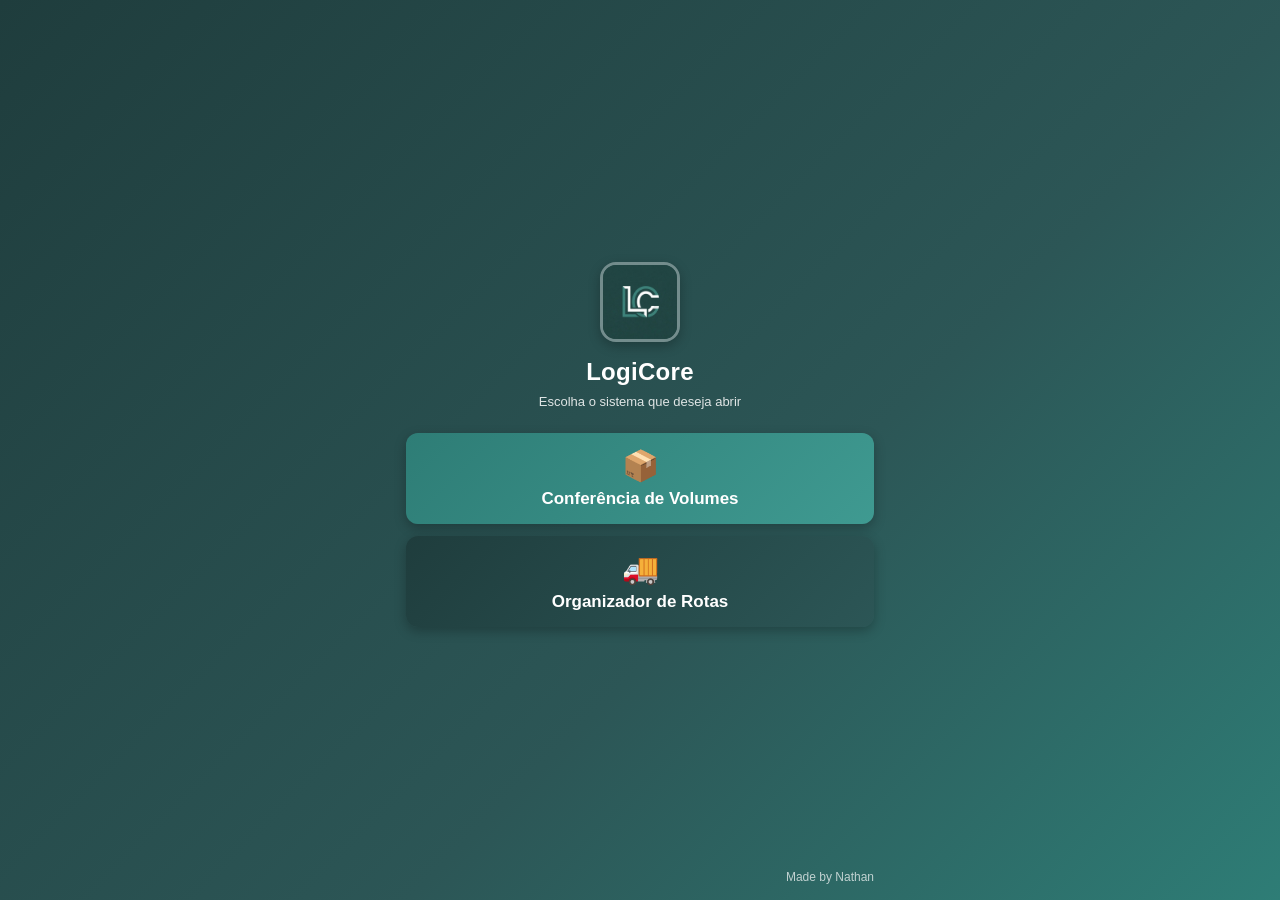
==== commit 99e97e88: "Add files via upload" ====
--- a/index.html
+++ b/index.html
@@ -3,36 +3,22 @@
 <head>
     <meta charset="UTF-8">
     <meta name="viewport" content="width=device-width, initial-scale=1.0, maximum-scale=1.0, user-scalable=no">
-    <title>Menu Inicial</title>
+    <title>LogiCore</title>
     <meta name="theme-color" content="#1f3d3d">
+    <link rel="icon" href="logicore.jpg" type="image/jpeg">
     <style>
-        * {
-            margin: 0;
-            padding: 0;
-            box-sizing: border-box;
-            -webkit-tap-highlight-color: transparent;
-        }
+        * { margin: 0; padding: 0; box-sizing: border-box; -webkit-tap-highlight-color: transparent; }
         :root {
             --primary: #1f3d3d;
             --primary-light: #2c5656;
-            --primary-dark: #142b2b;
             --accent: #2e7d76;
             --accent-light: #3f9a91;
-            --gold: #e8b64c;
             --bg: #eef2f2;
             --card: #ffffff;
             --text: #22333b;
             --text-muted: #7a8a8a;
-            --success: #1f8a5f;
-            --success-bg: #e6f6ef;
-            --warn: #d98b2b;
-            --warn-bg: #fdf1e0;
-            --danger: #d64545;
-            --danger-bg: #fbeaea;
         }
-        html, body {
-            height: 100%;
-        }
+        html, body { height: 100%; }
         body {
             font-family: -apple-system, BlinkMacSystemFont, 'Segoe UI', Roboto, Arial, sans-serif;
             background: linear-gradient(135deg, var(--primary) 0%, var(--primary-light) 60%, var(--accent) 100%);
@@ -47,97 +33,42 @@
             padding: 20px 16px;
             position: relative;
         }
-        .container {
-            width: 100%;
-            text-align: center;
-        }
-        h1 {
-            font-size: 24px;
-            font-weight: 800;
-            color: #fff;
-            margin-bottom: 8px;
-            letter-spacing: 0.3px;
-        }
-        p.subtitle {
-            font-size: 13px;
-            opacity: 0.85;
-            font-weight: 500;
-            margin-bottom: 24px;
-        }
+        .container { width: 100%; text-align: center; position: relative; }
+        h1 { font-size: 24px; font-weight: 800; color: #fff; margin-bottom: 8px; letter-spacing: 0.3px; }
+        p.subtitle { font-size: 13px; opacity: 0.85; font-weight: 500; margin-bottom: 24px; }
         .logo {
-            width: 80px;
-            height: 80px;
-            border-radius: 16px;
-            object-fit: cover;
-            border: 3px solid rgba(255,255,255,0.35);
-            box-shadow: 0 4px 12px rgba(0,0,0,0.25);
-            margin-bottom: 16px;
-            display: block;
-            margin-left: auto;
-            margin-right: auto;
+            width: 80px; height: 80px; border-radius: 16px;
+            object-fit: cover; border: 3px solid rgba(255,255,255,0.35);
+            box-shadow: 0 4px 12px rgba(0,0,0,0.25); margin-bottom: 16px;
+            display: block; margin: 0 auto 16px;
         }
         .btn {
-            display: block;
-            width: 100%;
-            padding: 15px;
-            margin-bottom: 12px;
-            border: none;
-            border-radius: 12px;
-            font-size: 17px;
-            font-weight: 700;
-            cursor: pointer;
-            color: #fff;
-            text-decoration: none;
-            box-shadow: 0 4px 12px rgba(0,0,0,0.25);
-            transition: transform 0.1s, box-shadow 0.2s;
-            min-height: 48px;
+            display: block; width: 100%; padding: 15px; margin-bottom: 12px;
+            border: none; border-radius: 12px; font-size: 17px; font-weight: 700;
+            cursor: pointer; color: #fff; text-decoration: none;
+            box-shadow: 0 4px 12px rgba(0,0,0,0.25); min-height: 48px;
         }
-        .btn:active {
-            transform: scale(0.98);
-            opacity: 0.92;
-        }
-        .btn-conferencia {
-            background: linear-gradient(135deg, var(--accent) 0%, var(--accent-light) 100%);
-        }
-        .btn-rotas {
-            background: linear-gradient(135deg, var(--primary) 0%, var(--primary-light) 100%);
-        }
-        .icon {
-            font-size: 30px;
-            margin-bottom: 6px;
-            display: block;
-        }
-        .assinatura {
-            position: absolute;
-            bottom: 16px;
-            right: 16px;
-            font-size: 12px;
-            opacity: 0.7;
-        }
-        .container {
-            position: relative;
-        }
-        @media (max-width: 420px) {
-            body { font-size: 15px; padding: 16px 10px; }
-            h1 { font-size: 22px; }
-            .btn { font-size: 16px; padding: 14px; }
-        }
+        .btn:active { transform: scale(0.98); opacity: 0.92; }
+        .btn-conferencia { background: linear-gradient(135deg, var(--accent) 0%, var(--accent-light) 100%); }
+        .btn-rotas { background: linear-gradient(135deg, var(--primary) 0%, var(--primary-light) 100%); }
+        .icon { font-size: 30px; margin-bottom: 6px; display: block; }
+        .assinatura { position: absolute; bottom: 16px; right: 16px; font-size: 12px; opacity: 0.7; }
+        @media (max-width: 420px) { body { font-size: 15px; padding: 16px 10px; } h1 { font-size: 22px; } }
     </style>
 </head>
 <body>
 
     <div class="container">
-        <img src="conferencia/nicosia.jpg" alt="Logo" class="logo">
-        <h1>Menu Inicial</h1>
+        <img src="logicore.jpg" alt="Logo Logicore" class="logo">
+        <h1>LogiCore</h1>
         <p class="subtitle">Escolha o sistema que deseja abrir</p>
+
         <a href="conferencia/index.html" class="btn btn-conferencia">
-            <span class="icon">📦</span>
-            Conferência de Volumes
+            <span class="icon">📦</span> Conferência de Volumes
         </a>
 
         <a href="test/organizador_rotas.html" class="btn btn-rotas">
-            <span class="icon">🚚</span>
-            Organizador de Rotas de Entrega
+            <span class="icon">🚚</span> Organizador de Rotas
         </a>
 
     </div>
